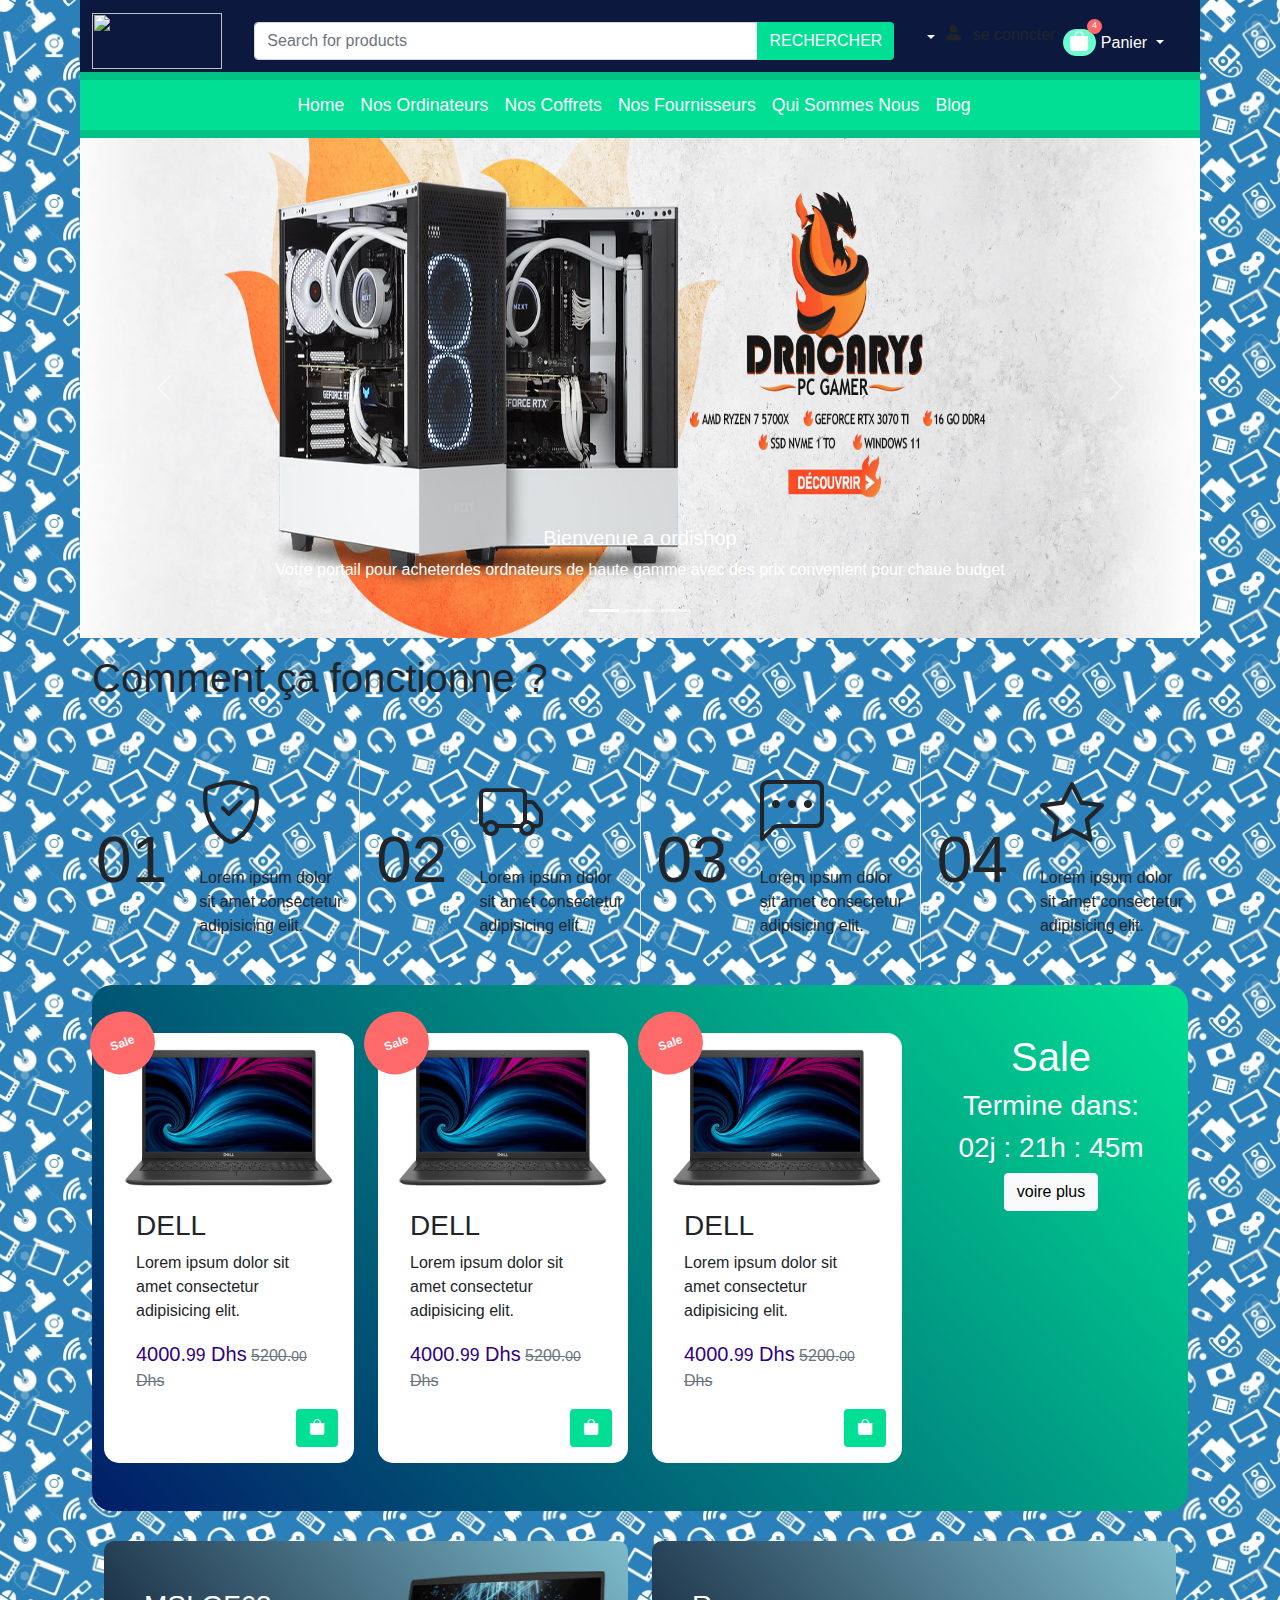
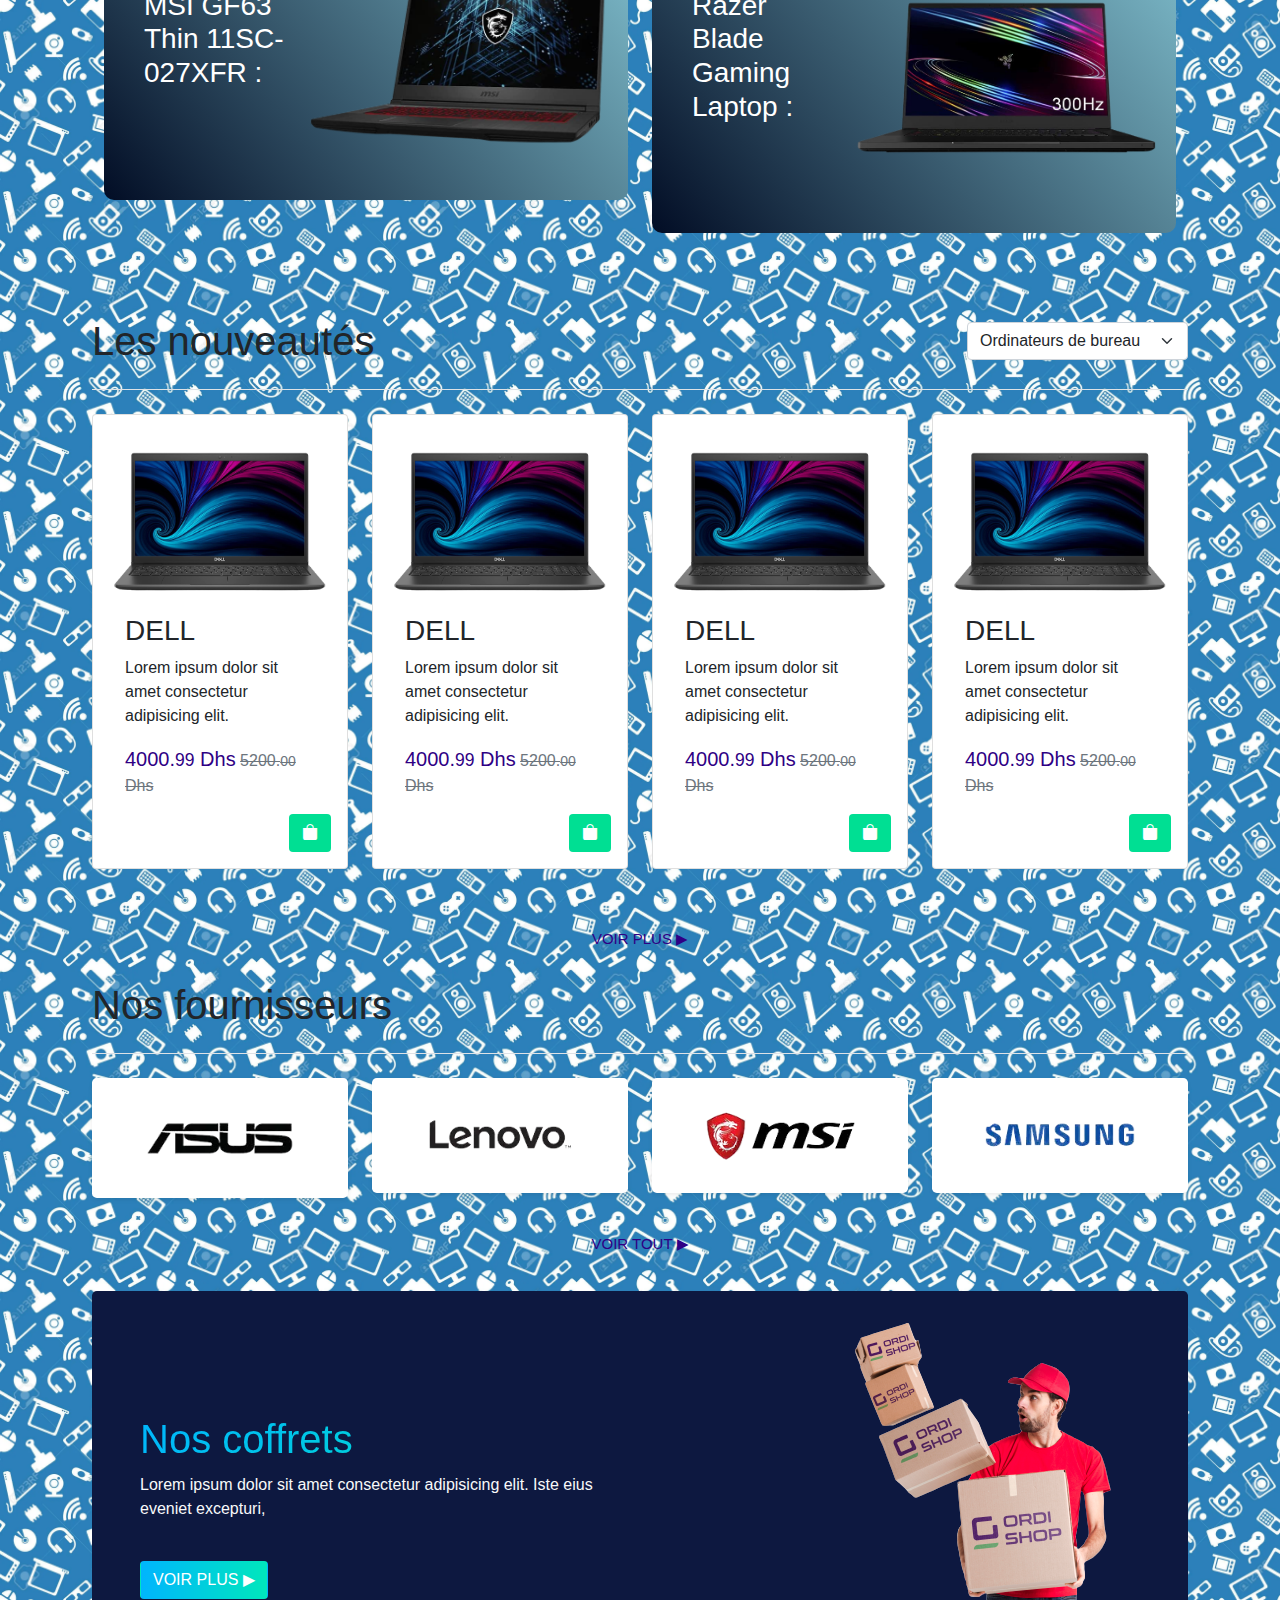
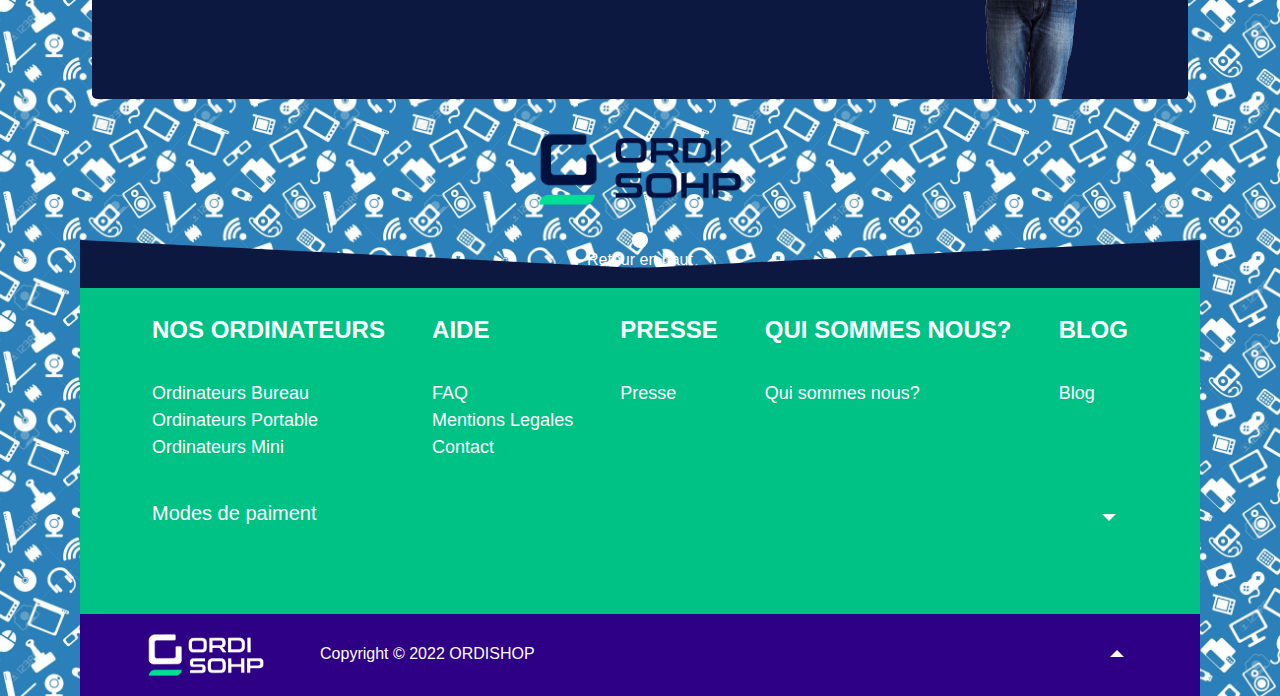
==== index.html @ 3edd8cbe "a" ====
<!DOCTYPE html>
<html>
<head>
    <meta charset="UTF-8">
    <meta http-equiv="X-UA-Compatible" content="IE=edge">
    <meta name="viewport" content="width=device-width, initial-scale=1.0">
    <!-- Favicon -->
    <link rel="shortcut icon" href="/img/favicon.ico" type="image/x-icon">
    <!-- Styles CSS -->
    <link rel="stylesheet" href="/css/main.css">
    <link rel="stylesheet" href="/css/home.css">
    <link rel="stylesheet" href="/css/bootstrap.min.css">
    <link href="https://cdnjs.cloudflare.com/ajax/libs/mdb-ui-kit/3.10.2/mdb.min.css" rel="stylesheet"/>
    <!-- JS scripts -->
    <script src="/js/show_hide_passwd.js" type="text/javascript"></script>
    <!-- JS Imports -->
    <script src="/js/bootstrap.bundle.min.js"></script>
    <!-- jquery script -->
    <script src="/js/jquery-3.6.0.min.js"></script>
    <script src=""></script>
    <!-- CDN -->
    <script src="https://kit.fontawesome.com/23ca7ab081.js" crossorigin="anonymous"></script>
   <!--CDN ICONS-->
    <link rel="stylesheet" href="https://cdn.jsdelivr.net/npm/bootstrap-icons@1.8.1/font/bootstrap-icons.css">
    <title>OrdiShop | Home</title>
</head>

<!-- TODO: change fontawsome CDN into css file -->
<body class="d-flex flex-column min-vh-100">
        <!-- Header of the page (nav, search, login, language, cart) -->
       
      
    <header>
     
        <div class="navbar navbar-expand-lg navbar-light">
          <div class="container">
  
            <a class="navbar-brand d-none d-sm-block flex-shrink-0" href="#">
              <img src="img/logo ordishop.png" class="img-fluid" width="130">
            </a>
  
            <a class="navbar-brand d-sm-none flex-shrink-0 me-2" href="#">
              <img src="img/logo ordishop2.png" class="img-fluid" width="50" ></a>
      
            <button class="navbar-toggler btn-close-white" type="button" data-bs-toggle="collapse" data-bs-target="#navbarSupportedContent" aria-controls="navbarSupportedContent" aria-expanded="false" aria-label="Toggle navigation">
              <span class="navbar-toggler-icon"></span>
            </button>
  
  
            <div class="collapse navbar-collapse" id="navbarSupportedContent">
           
  
              
              <div class="input-group d-none d-lg-flex">
                <input class="form-control" type="text" placeholder="Search for products">
                <button class="btn">RECHERCHER</button>
               </div>
           
              <div class="input-group d-lg-none w-100 my-3">
                <input class="form-control rounded-start" type="text" placeholder="Search for products">
                <button class="btn text-light ">RECHERCHER</button>
              </div>
  
  
              <ul class="navbar-nav me-auto mb-2 mb-lg-0">
  
                <li class="nav-item dropdown">
  
                    <a class="nav-link dropdown-toggle text text-white" href="#" id="navbarDropdown" role="button" data-bs-toggle="dropdown" aria-expanded="false">
                        <img src="img/langue.png" width="35" alt="">
                    </a>
  
                     <ul class="dropdown-menu " aria-labelledby="dropdownMenuButton1">
                         <li><a class="dropdown-item" href="#"><img src="img/la-france.png" width="20" alt=""> Français</a></li>
                         <li><a class="dropdown-item" href="#"><img src="img/maroc.png" width="20" alt=""> العربية</a></li>
                    </ul>
                </li>
                <div class="navbar-tool-icon-box"><i class="navbar-tool-icon ci-user"></i></div>
  
            <li class="nav-item dropdown">
  
            
  
                   <i class="bi bi-person-fill"></i> se conncter 
             
           </a>
  
  
          
         <li class="nav-item dropdown">
  
          <a class="nav-link text-white dropdown-toggle" href="" id="dropdownMenuLink" data-bs-toggle="dropdown" aria-expanded="false">
            <span class="n-label">4</span>
            <span class="icon"> <i class="bi bi-bag-fill"></i></span> Panier 
          </a>
          
        
          <ul class="dropdown-menu Panier-menu" aria-labelledby="dropdownMenuLink">
          
            <li><a class="dropdown-item" href="#">Another action</a></li>
            <li><a class="dropdown-item" href="#">Something else here</a></li>
            <li><a class="dropdown-item" href="#">Another action</a></li>
         
            
          </ul>
  
          
               </li>
              </ul>
  
              </div>
           </div>
        </div>
      
    </header>
  

        <nav class="navbar navbar-expand-lg " >

      <div class="collapse navbar-collapse p-1" id="navbarSupportedContent" >

      <ul class="navbar-nav container  justify-content-center">
      <li class="nav-item"><a class="nav-link text-white " href="../html/index.html">Home</a></li>
      <li class="nav-item"><a class="nav-link text-white" href="../html/nos-ord.html">Nos Ordinateurs</a></li>
      <li class="nav-item"><a class="nav-link text-white" href="../html/nos-cof.html">Nos Coffrets</a></li>
      <li class="nav-item"><a class="nav-link text-white" href="../html/nos-fournis.html">Nos Fournisseurs</a></li>
      <li class="nav-item"><a class="nav-link text-white" href="../html/qsn.html">Qui Sommes Nous</a></li>
      <li class="nav-item"><a class="nav-link text-white" href="../html/blog.html">Blog</a></li>
      </ul>
      
     </div>
      
        </nav>

        <div id="top"></div>
        <!-- Definition and connexion section -->
        <section id="carouselExampleCaptions" class="carousel slide" data-bs-ride="carousel">
            <div class="carousel-indicators">
              <button type="button" data-bs-target="#carouselExampleCaptions" data-bs-slide-to="0" class="active" aria-current="true" aria-label="Slide 1"></button>
              <button type="button" data-bs-target="#carouselExampleCaptions" data-bs-slide-to="1" aria-label="Slide 2"></button>
              <button type="button" data-bs-target="#carouselExampleCaptions" data-bs-slide-to="2" aria-label="Slide 3"></button>
            </div>
            <div class="carousel-inner">
              <div class="carousel-item active">
                <img src="/img/pub.jpg" height="500px" class="d-block w-100" alt="Impossible d'afficher l'image">
                <div class="carousel-caption d-none d-md-block">
                  <h5>Bienvenue a ordishop</h5>
                  <p>Votre portail pour acheterdes ordnateurs de haute gamme avec des prix convenient pour chaue budget</p>
                </div>
              </div>
              <div class="carousel-item">
                <img src="/img/pub.jpg" height="500px" class="d-block w-100" alt="...">
                <div class="carousel-caption d-none d-md-block">
                  <h5>Second slide label</h5>
                  <p>Some representative placeholder content for the second slide.</p>
                </div>
              </div>
              <div class="carousel-item">
                <img src="/img/pub.jpg" height="500px" class="d-block w-100" alt="...">
                <div class="carousel-caption d-none d-md-block">
                  <h5>Third slide label</h5>
                  <p>Some representative placeholder content for the third slide.</p>
                </div>
              </div>
            </div>
            <button class="carousel-control-prev" type="button" data-bs-target="#carouselExampleCaptions" data-bs-slide="prev">
              <span class="carousel-control-prev-icon" aria-hidden="true"></span>
              <span class="visually-hidden">Previous</span>
            </button>
            <button class="carousel-control-next" type="button" data-bs-target="#carouselExampleCaptions" data-bs-slide="next">
              <span class="carousel-control-next-icon" aria-hidden="true"></span>
              <span class="visually-hidden">Next</span>
            </button>
          </section>



    <!-- Comment ça fonctionne? #mab -->

  <section class="container">
    <article class="row fonctionne">

        <div class="d-flex  pb-4 mb-4">
          <h1 class=" mb-0 pt-3 me-2">Comment ça fonctionne ?</h1>
        </div>
        
        <div class=" col d-flex align-items-center mx-auto py-3 px-3 border-end">
          <div class="display-3 fw-normal me-4 ">01</div>
          <div class="ps-2">
            <i class="bi bi-shield-check "></i>
            <p class="mb-3 pt-1">Lorem ipsum dolor sit amet consectetur adipisicing elit.</p>
          </div>
         </div>
  
         <div class=" col d-flex align-items-center mx-auto py-3 px-3 border-end">
          <div class="display-3 fw-normal me-4 ">02</div>
          <div class="ps-2">
            <i class="bi bi-truck "></i>
            <p class="mb-3 pt-1">Lorem ipsum dolor sit amet consectetur adipisicing elit.</p>
          </div>
         </div>
  
         <div class=" col d-flex align-items-center mx-auto py-3 px-3 border-end">
          <div class="display-3 fw-normal  me-4 ">03</div>
          <div class="ps-2">
            <i class="bi bi-chat-left-dots "></i>
            <p class="mb-3 pt-1">Lorem ipsum dolor sit amet consectetur adipisicing elit.</p>
          </div>
         </div>
  
         <div class=" col d-flex align-items-center mx-auto py-3 px-3 ">
          <div class="display-3 fw-normal me-4 ">04</div>
          <div class="ps-2">
            <i class="bi bi-star "></i>
            <p class="mb-3 pt-1">Lorem ipsum dolor sit amet consectetur adipisicing elit.</p>
          </div>
         </div>
       </article>

       <!--*** sale *** -->
       <article class="row sale owl-carousel">
        
        <div class=" col-md-3 order-md-2"> 
          <div class="text-white text-center mb-5 mt-5  cl">
             <h1>Sale</h1>
             <h3>Termine dans: </h3>
             <h3>02j : 21h : 45m</h3>
             <a href="#" class="btn btn-light lg">voire plus</a>
          </div>
       </div>
         
       <div class="col-md-3">

        <div class="card mb-5 mt-5 p-3">
          <span class="badge ">Sale</span>
          <img src="../img/dell-removebg-preview.png" class="card-img-top" alt="">
          <div class="card-body">
           <h3 class="card-titel">DELL</h3>
           <p class="card-text">Lorem ipsum dolor sit amet consectetur adipisicing elit. </p>
           <div class="product-prixe"><span class="text-accent fs-5 ">4000.<small>99</small> Dhs</span>
            <del class="fs-sm text-muted">5200.<small>00</small> Dhs</del>
           </div>
          </div>
           <div class="d-grid gap-2 d-md-flex justify-content-md-end">
            <button class="btn "><i class="bi bi-bag-fill"></i></button>
           </div>
        </div>

        </div>
      </div>
  
        <div class="col-md-3">
          <div class="card mb-5 mt-5 p-3">
          <span class="badge ">Sale</span>
            <img src="../img/dell-removebg-preview.png" class="card-img-top" alt="">
            <div class="card-body">
             <h3 class="card-titel">DELL</h3>
             <p class="card-text">Lorem ipsum dolor sit amet consectetur adipisicing elit. </p>
                 <div class="product-prixe"><span class="text-accent fs-5 ">4000.<small>99</small> Dhs</span>
            <del class="fs-sm text-muted">5200.<small>00</small> Dhs</del>
           </div>
            </div>       
             <div class="d-grid gap-2 d-md-flex justify-content-md-end">
              <button class="btn "><i class="bi bi-bag-fill"></i></button>
             </div>
            </div>
          </div>
        </div>
  
        <div class="col-md-3">
          <div class="card mb-5 mt-5 p-3">
          <span class="badge ">Sale</span>
            <img src="../img/dell-removebg-preview.png" class="card-img-top" alt="">
            <div class="card-body">
             <h3 class="card-titel">DELL</h3>
             <p class="card-text">Lorem ipsum dolor sit amet consectetur adipisicing elit. </p>
             <div class="product-prixe"><span class="text-accent fs-5 ">4000.<small>99</small> Dhs</span>
              <del class="fs-sm text-muted">5200.<small>00</small> Dhs</del>
             </div>
            </div>
             <div class="d-grid gap-2 d-md-flex justify-content-md-end">
             <button class="btn "><i class="bi bi-bag-fill"></i></button>
            </div>
            </div>
        </div>
        </div>
  
       </article>

    <!-- SHOP NEW -->
    <article class="container pb-4 mb-md-3">
       <div class="row">  
         <div class="col-md-6 mb-4 ">
           <div class="bgshop">
           <div class="d-sm-flex justify-content-between align-items-center  overflow-hidden rounded-3">
             <div class="py-4 my-2 my-md-0 py-md-5 px-4 ms-md-3 text-center text-sm-start ">
               <h3 class="mb-4">MSI GF63 Thin 11SC-027XFR :</h3>
               <a class="btn btn-outline-white" href="#">Shop Now</a>
             </div>
          <img src="/img/computers/pc.mci.png"  width="300" class="d-block ms-auto justify-content-between align-items-center "alt="">
        </div>
      </div>
         </div>

         <div class="col-md-6 mb-4 ">
           <div class="bgshop">
          <div class="d-sm-flex justify-content-between align-items-center  overflow-hidden rounded-3">
         <div class="py-4 my-2 my-md-0 py-md-5 px-4 ms-md-3 text-center text-sm-start ">
           <h3 class="mb-4">Razer Blade Gaming Laptop :</h3>
           <a class="btn btn-outline-white" href="#">Shop Now</a>
         </div>
         <img src="/img/computers/pc2.png" width="300" class="d-block ms-auto" alt="">
      
           </div>
        </div>
       </div>
       

     
          

      </article>

      <article class="nouveautes">
        <!-- liste de Les nouveautés -->
        <div class="d-flex flex-wrap justify-content-between align-items-center pt-1 border-bottom pb-4 mb-4">
          <h1 class=" mb-0 pt-3 me-2"> Les nouveautés</h1>
          <div class="pt-3">
            <select class="form-select me-2">
              <option>Ordinateurs de bureau </option>
              <option>Ordinateurs protabeles </option>
              <option>Mini pc</option>
            </select>
          </div>
        </div>
        <!-- grid product -->
      <div class="row">
        <div class="col-md-3">
          <div class="card mb-5 p-3">
          <span class="badge ">Sale</span>
            <img src="../img/dell-removebg-preview.png" class="card-img-top" alt="">
            <div class="card-body">
             <h3 class="card-titel">DELL</h3>
             <p class="card-text">Lorem ipsum dolor sit amet consectetur adipisicing elit. </p>
             <div class="product-prixe"><span class="text-accent fs-5 ">4000.<small>99</small> Dhs</span>
              <del class="fs-sm text-muted">5200.<small>00</small> Dhs</del>
             </div>
            </div>
             <div class="d-grid gap-2 d-md-flex justify-content-md-end">
             <button class="btn "><i class="bi bi-bag-fill"></i></button>
            </div>
            </div>
        </div>

        <div class="col-md-3">
          <div class="card mb-5 p-3">
          <span class="badge ">Sale</span>
            <img src="../img/dell-removebg-preview.png" class="card-img-top" alt="">
            <div class="card-body">
             <h3 class="card-titel">DELL</h3>
             <p class="card-text">Lorem ipsum dolor sit amet consectetur adipisicing elit. </p>
             <div class="product-prixe"><span class="text-accent fs-5 ">4000.<small>99</small> Dhs</span>
              <del class="fs-sm text-muted">5200.<small>00</small> Dhs</del>
             </div>
            </div>
             <div class="d-grid gap-2 d-md-flex justify-content-md-end">
             <button class="btn "><i class="bi bi-bag-fill"></i></button>
            </div>
            </div>
        </div>

        <div class="col-md-3">
          <div class="card mb-5 p-3">
          <span class="badge ">Sale</span>
            <img src="../img/dell-removebg-preview.png" class="card-img-top" alt="">
            <div class="card-body">
             <h3 class="card-titel">DELL</h3>
             <p class="card-text">Lorem ipsum dolor sit amet consectetur adipisicing elit. </p>
             <div class="product-prixe"><span class="text-accent fs-5 ">4000.<small>99</small> Dhs</span>
              <del class="fs-sm text-muted">5200.<small>00</small> Dhs</del>
             </div>
            </div>
             <div class="d-grid gap-2 d-md-flex justify-content-md-end">
             <button class="btn "><i class="bi bi-bag-fill"></i></button>
            </div>
            </div>
        </div>

        <div class="col-md-3">
          <div class="card mb-5 p-3">
          <span class="badge ">Sale</span>
            <img src="../img/dell-removebg-preview.png" class="card-img-top " alt="">
            <div class="card-body">
             <h3 class="card-titel">DELL</h3>
             <p class="card-text">Lorem ipsum dolor sit amet consectetur adipisicing elit. </p>
             <div class="product-prixe"><span class="text-accent fs-5 ">4000.<small>99</small> Dhs</span>
              <del class="fs-sm text-muted">5200.<small>00</small> Dhs</del>
             </div>
            </div>
             <div class="d-grid gap-2 d-md-flex justify-content-md-end">
             <button class="btn "><i class="bi bi-bag-fill"></i></button>
            </div>
            </div>
        </div>
        <div class="text-center vp">
          <a class="btn btn-outline-accent" href="/html/nos-ord.html">VOIR PLUS  ▶</a></div>
        </div>  
      </article>
      
      <!-- Nos fourmisseurs -->
      <article class="fourni">

        <div class="d-flex pt-1 border-bottom pb-4 mb-4">
          <h1 class=" mb-0 pt-3 me-2">  Nos fournisseurs</h1>
        </div>
        <div class=" row">

          <div class="col-md-3 col-sm-4 col-6">
            <div class="d-block bg-white shadow-sm rounded-3 py-3 py-sm-4 mb-grid-gutter" href="#">
              <img class="d-block mx-auto" src="/img/logo/asus.webp" style="width: 150px;" alt=""></div>
          </div>

          <div class="col-md-3 col-sm-4 col-6">
            <div class="d-block bg-white shadow-sm rounded-3 py-3 py-sm-4 mb-grid-gutter">
              <img class="d-block mx-auto" src="/img/logo/lenovo.webp" style="width: 150px;" alt=""></div>
          </div>
          
          <div class="col-md-3 col-sm-4 col-6">
            <div class="d-block bg-white shadow-sm rounded-3 py-3 py-sm-4 mb-grid-gutter">
              <img class="d-block mx-auto" src="/img/logo/msi.webp" style="width: 150px;" alt=""></div>
          </div>

          <div class="col-md-3 col-sm-4 col-6">
            <div class="d-block bg-white shadow-sm rounded-3 py-3 py-sm-4 mb-grid-gutter">
              <img class="d-block mx-auto" src="/img/logo/samsung.webp" style="width: 150px;" alt=""></div>
          </div>
          
        </div>
        <div class="text-center mt-4 vp">
          <a class="btn btn-outline-accent" href="/html/nos-fournis.html">VOIR TOUT ▶</a>
        </div>
        </div>  
      </article>

      <!-- Nos coffrets -->
      <article class="coffrets">
          <div class="rounded-3  mt-4 text-center text-xl-start coff-bg" >
            <div class="d-xl-flex justify-content-between align-items-center px-sm-5 mx-auto" style="max-width: 1226px;">
              <div class="py-5 me-xl-4 mx-auto mx-xl-0" style="max-width: 490px;">
                <img src="/img/os-logo.png" class="mb-4" width="40%" alt="">
                <h1 class="text-light">Nos coffrets</h1>
                 <span class="border-gradient"></span>
                <p class="text-light pb-4 bg-text">Lorem ipsum dolor sit amet consectetur adipisicing elit. Iste eius eveniet excepturi, </p>
                
                <div>
                  <a class="btn" href="/html/nos-cof.html">VOIR PLUS ▶</a>
                </div>
              </div>
            
              <div><img src="/img/forni.png"  alt="Image"></div>
              
            </div>
          </div>
       
      </article>

  </section>  
    <div class="text-center mt-4 vp">
        <img src="./img/LOGO ORDISHOP.png" width="20%" alt="logo">
      </div>
        
        <!-- Footer (quick links, language, login) -->
        <footer>
            <div id="footerTopSection" class="py-3">
                <svg id="Layer_1" data-name="Layer 1" xmlns="http://www.w3.org/2000/svg" viewBox="0 0 1920 178"><defs><style>.cls-1{fill:#0d1840;}</style></defs><path class="cls-1" d="M1920,515H0V337l932,46.6q28,1.39,56,0L1920,337Z" transform="translate(0 -337)"/></svg>
                <a href="#top" class="fa-solid fa-circle-up p-2"> </a>
                <span>Retour en haut</span>
            </div>
            <div id="footerMiddleSection" class="px-4 pb-4">
                <ul class="d-flex flex-lg-row flex-md-column flex-sm-column flex-column justify-content-between px-5" >
                    <li class="my-4">NOS ORDINATEURS
                        <ul>
                            <li class="footerListElements spaceTop">Ordinateurs Bureau</li>
                            <li class="footerListElements">Ordinateurs Portable</li>
                            <li class="footerListElements">Ordinateurs Mini</li>
                        </ul>
                    </li>
                    <li class="my-4">AIDE
                        <ul>
                            <li class="footerListElements spaceTop">FAQ</li>
                            <li class="footerListElements">Mentions Legales</li>
                            <li class="footerListElements">Contact</li>
                        </ul>
                    </li>
                    <li class="my-4">PRESSE
                        <ul>
                            <li class="footerListElements spaceTop">Presse</li>
                        </ul>
                    </li>
                    <li class="my-4">QUI SOMMES NOUS?
                        <ul>
                            <li class="footerListElements spaceTop">Qui sommes nous?</li>
                        </ul>
                    </li>
                    <li class="my-4">BLOG
                        <ul>
                            <li class="footerListElements spaceTop">Blog</li>
                        </ul>
                    </li>
                </ul>
                <div class="pe-5 d-flex justify-content-between">
                    <span>
                        <h5 class="mx-5">Modes de paiment</h5>
                        <i class="ms-5 fa-brands fa-cc-visa"></i>
                        <i class="fa-brands fa-cc-mastercard"></i>
                        <i class="fa-brands fa-cc-paypal"></i>
                        <i class="cashIcon fa-solid fa-money-bill-1"></i>    
                    </span>
                    <span class="dropdown">
                        <i class="mx-1 fa-icon1 fa-regular fa-circle-user dropdown-toggle" data-bs-toggle="dropdown">&nbsp;</i>
                    <ul class="dropdown-menu dropdown-menu-end">
                        <li><a class="dropdown-item" data-bs-toggle="modal" data-bs-target="#signupModal">Creer un nouveau compte</a></li>
                        <li><a class="dropdown-item" data-bs-toggle="modal" data-bs-target="#LoginModal">Se conncter a votre compte</a></li>
                    </ul>
                    </span>
                </div>
            </div>
            <div id="footerBottomSection" class="p-3">
                <span class="d-flex justify-content-between align-items-center px-5">
                    <span>
                        <img src="../img/os-logo.webp" height="50rem" class="me-5">
                        Copyright &copy; 2022 ORDISHOP    
                    </span>
                    <!-- Change language -->
                    <span class="dropdown dropup">
                        <i class="mx-1 fa-icon fa-solid fa-language dropdown-toggle" data-bs-toggle="dropdown">&nbsp;</i>
                        <ul class="dropdown-menu">
                        <li><a class="dropdown-item d-flex justify-content-between" href="#">Francais <i class="flag flag-france"></i></a></li>
                        <li><a class="dropdown-item d-flex justify-content-between" href="#">العربية <i class="flag flag-morocco"></i></a></li>
                        </ul>
                    </span>
                </span>
            </div>
        </footer>
</body>
</html>
---- css/main.css ----
@import url(./vars.css);

*{
    font-family: -apple-system, BlinkMacSystemFont, 'Segoe UI', Roboto, Oxygen, Ubuntu, Cantarell, 'Open Sans', 'Helvetica Neue', sans-serif;
    margin: 0;
    padding: 0;
    user-select: none;
}

html{
    scroll-behavior: smooth;
}
nav{
    background-color: hsl(var(--pry-clr));
    display: flex;
}
nav li a{
    text-decoration: none;
    font-weight: 500;
    font-size: 1.1rem;
}
nav li{
    list-style-type: none;
}
nav li:hover{
    background-color: rgba(255, 255, 255, 0.274);
}
header:first-child{
    background-color: hsl(var(--sdry-clr));
}

#logo{
    height: 10rem;
}

.navbar-brand img{
    height: 3.5rem;
}
#search button{
    background-color: hsl(var(--pry-clr));
}
.fa-icon, .fa-icon1{
    border-radius: .25rem;
    padding: .5rem;
    font-size: 1.5rem;
    color: white;
    transform: scale(1);
}

.fa-icon:hover{
    background-color: rgba(255, 255, 255, 0.116);
    color: hsl(var(--pry-clr));
}
.fa-icon1:hover{
    background-color: rgba(255, 255, 255, 0.342);
}

.fa-icon:active, .fa-icon1:active{
    transform: scale(0.9);
}
footer{
    color: white;
}
#footerTopSection{
    display: flex;
    justify-content: center;
    align-items: center;
    flex-direction: column;
    height: fit-content;
    color: white;
    position: relative;
}
#footerTopSection a{
    align-self: center;
    color: hsl(var(--pry-clr));
    font-size: 2rem;
    text-decoration: none;
    background-color: #fff;
    border-radius: 50%;
}
#footerTopSection a:hover{
    color: hsl(var(--sdry-clr));
}
#footerTopSection svg{
    position: absolute;
    margin-top: 5rem;
    z-index: -1;
}

#footerBottomSection:last-child{
    background-color: hsl(var(--act-clr));
    color: white;
}

#footerMiddleSection{
    background-color: hsl(var(--pry-clr));
    height: fit-content;
}
#footerMiddleSection ul{
    list-style: none;
    font-weight: bolder;
    font-size: 1.5rem;
}
.footerListElements{

    font-weight: normal;
    margin-left: -2rem;
    font-size: large;
    font-weight: 500;
}
.fa-brands{
    font-size: 2rem;
}
.cashIcon{
    position: relative;
    top: .16rem;
    font-size: 2.4rem;
}
.flag{
    transform: scale(1.5);
}
.spaceTop{
    margin-top: 2rem;
}

@media screen and (min-width:720px) {
    main{
        z-index: -2;
        background-color: #ffffff36;
        box-shadow: 0 0 1rem #00000036;
        backdrop-filter: blur(5px);
    }
    body{
        padding: 0 5rem;
        background-image: url(../img/body-bg.webp);
        background-size: 20rem;
        background-repeat: repeat;
    }
}
.name{
    font-family: 'conthrax', sans-serif;
}
---- css/home.css ----
*{
    padding: 0;
    margin: 0;
}

header{
    background-color: #00113F;
    font-weight: 500;
    margin-bottom:-10px ;
  
} 

header .btn {
    background-color: #00DF93;
    color: #fff;
    width: auto;
    border: none;
}

  .btn:hover{
      color: #fff;
  }
 

header .input-group {
    width: 40em;
    margin: auto;

}

header .nav-item .ins{
    display: flex;
    align-items: center;
    
}
header .nav-item .bi{
    font-size: 20px; 
    margin-right: 5px;
}
header .nav-item .ins:hover{
    color: #0ef0a5;
}


header .nav-item .icon{
    background-color: #6bfdcd;
    padding: 5px 2px 5px 6px;
    border-radius: 20px;


}

header .nav-item .Panier-menu {
    display: none;
}
header .nav-item:hover .Panier-menu {
    display:block;
    right: 10px;

}


nav .collapse{
    background-color: #00DF93;
    margin-top: 0;
}

header .nav-item .n-label{
    position: absolute;
    top: 3%;
    right: 60%;
    padding: 0px 5px 1px 5px;
    border-radius: 15px;
    background-color: #fe696a;
    color: #fff;
    text-align: center;
    font-size: 9px;
}

/* ====== PUB ======= */
section .pub{
    background-image:linear-gradient(50deg ,#011d68 , #00DF93) ;
    width: 100%;
    height: 30rem;
}
section .pub img{
    max-width: 50%;
    height: auto;
    vertical-align: middle;
    position: absolute;
    top: 10%;

}

/*Comment ça fonctionne? #ICON */

 .fonctionne .bi{
    font-size: 4rem;
}

section .sale{ 
    background-image:linear-gradient(50deg ,#011d68 , #00DF93) ;
    border-radius: 20px;
    margin:  15px 0 30px 0;
}

section .sale .cl{
    font-weight: 500;
    
}
section .sale .card{
    border: none;
    border-radius: 15px; 
}

section .sale .card .badge{
    background-color: #fe696a;
    padding: 25px 20px 25px 20px;
    border-radius: 50px;  
    top: -5%;
    position: absolute;
    margin-left: -30px;
    transform: rotate(-20deg);
}
section .card .btn{
    background-color: #00DF93;
    color: #fff;

}
section  .card .text-accent{
    color: #2f0084;

}
section .card:hover{
  box-shadow: 0 15px 15px #1b1a1a55;
  transform: translateY(-6px);
  transition: 0.3s;
}

section .nouveautes .vp .btn{
    color: #2f0084;
    width: 10rem;
    padding: 10px;
   font-size: 15px;
}
section .nouveautes .vp .btn:hover{
    background-color:#2f0084 ;
    color: #fff;  
}


/* SHOP NEW */
section .bgshop{
    background-image:linear-gradient(50deg ,#020D25 , #7DBBCA) ;
    color: #fff;
    border-radius: 10px;
  
}
section .bgshop .btn{
    transform:translateY(20rem);
    transition: 0.3s;
}
section .bgshop .btn:hover{
    background-color: #fff;
    color: #00113F;
}
section .bgshop:hover .btn{
    transform:translateY(0);
}
section .ms-auto{
  margin-bottom: 20px;
   margin-right: 20px;
}

/*Nos fourmisseurs */
section .fourni .vp .btn{
    color: #2f0084;
    width: 10rem;
    padding: 10px;
   font-size: 15px;
}
section .fourni .vp .btn:hover{
    background-color:#2f0084 ;
    color: #fff;  
}
/* Nos coffrets */
section .coffrets .coff-bg{
    background-color:  #0D1840;
}
section .coffrets .coff-bg h1{
    background:linear-gradient(140deg ,#00B5FE , #00E7BC) ;
    -webkit-background-clip:text;
    -webkit-text-fill-color: transparent;

}
section .coffrets .coff-bg .btn{
    background:linear-gradient(90deg ,#00B5FE , #00E7BC) ;
    color: #fff;
}
section .coffrets .coff-bg .bg-text{
    margin-top:10px ;
 
    
}
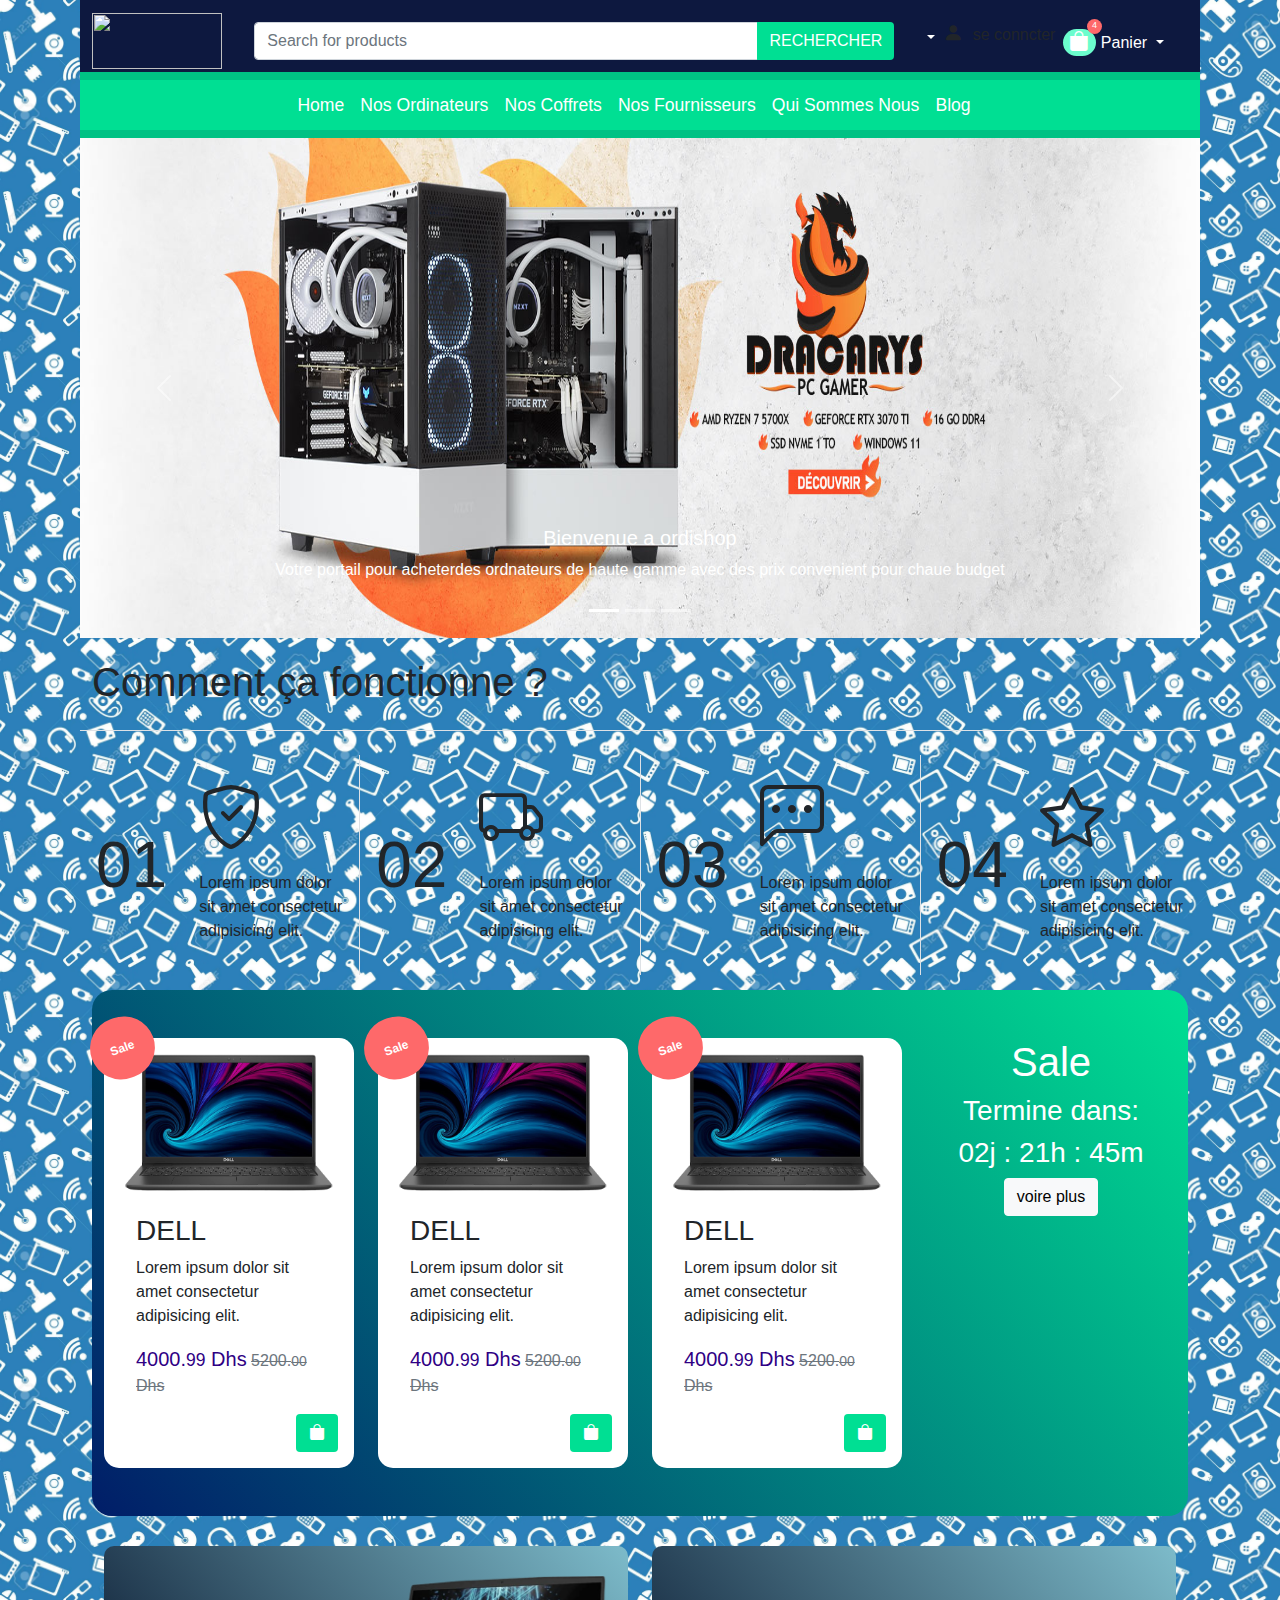
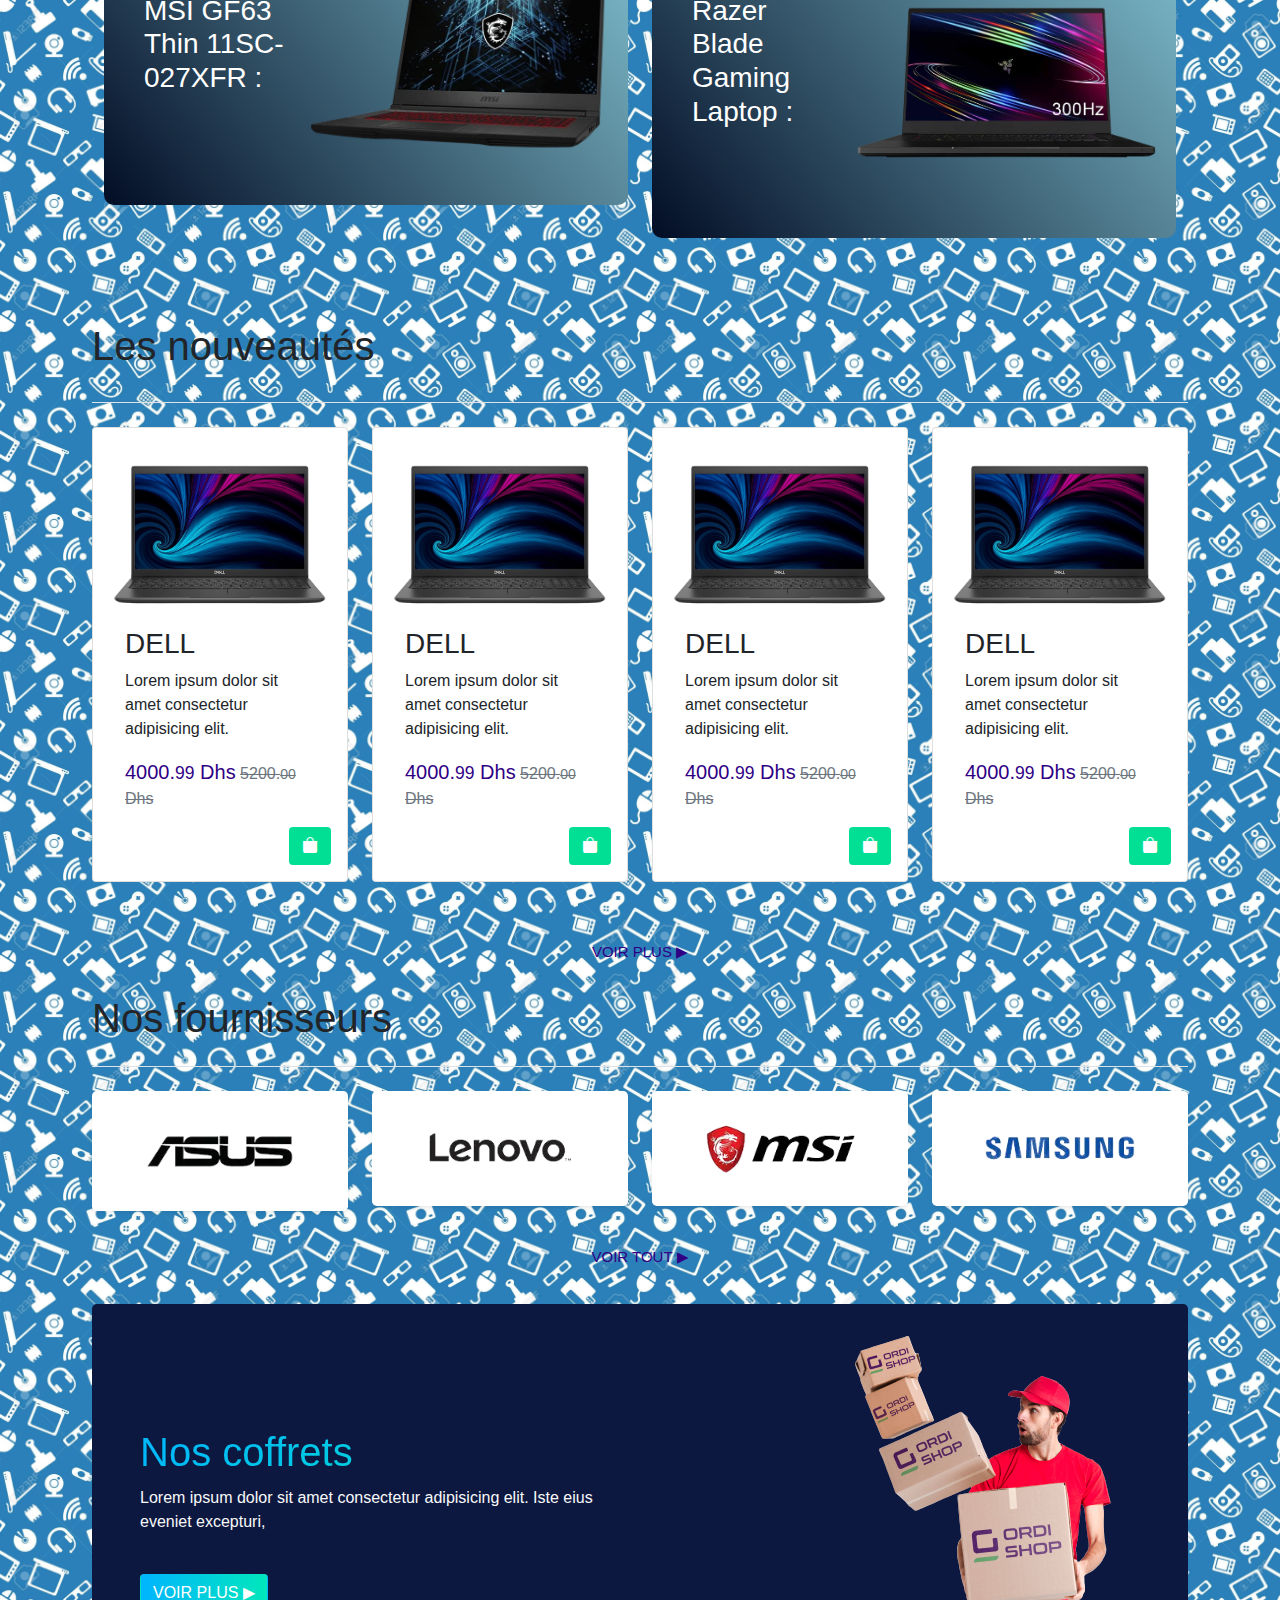
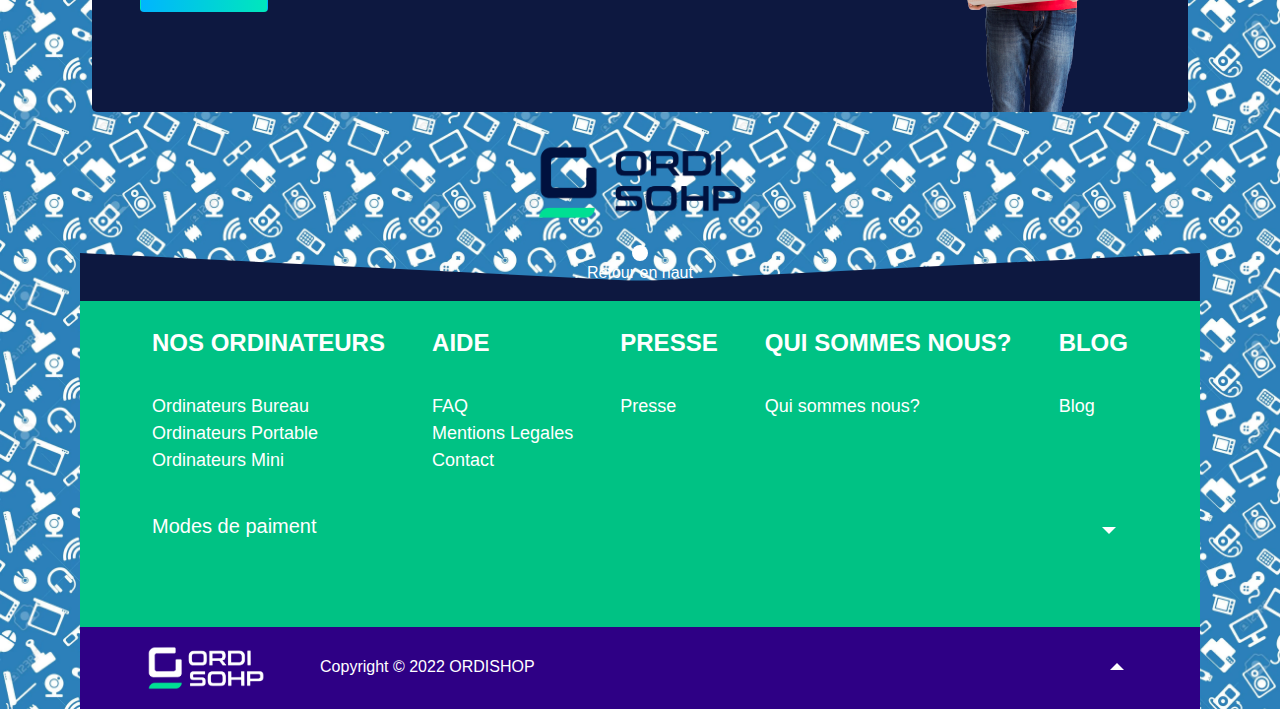
==== commit 4e376e3a: "Galerie de produits zoom img" ====
--- a/index.html
+++ b/index.html
@@ -36,7 +36,7 @@
           <div class="container">
   
             <a class="navbar-brand d-none d-sm-block flex-shrink-0" href="#">
-              <img src="img/logo ordishop.png" class="img-fluid" width="130">
+              <img src="img/os-logo.png" class="img-fluid" width="130">
             </a>
   
             <a class="navbar-brand d-sm-none flex-shrink-0 me-2" href="#">
@@ -49,8 +49,7 @@
   
             <div class="collapse navbar-collapse" id="navbarSupportedContent">
            
-  
-              
+                
               <div class="input-group d-none d-lg-flex">
                 <input class="form-control" type="text" placeholder="Search for products">
                 <button class="btn">RECHERCHER</button>
@@ -78,11 +77,7 @@
                 <div class="navbar-tool-icon-box"><i class="navbar-tool-icon ci-user"></i></div>
   
             <li class="nav-item dropdown">
-  
-            
-  
-                   <i class="bi bi-person-fill"></i> se conncter 
-             
+                   <i class="bi bi-person-fill"></i> se conncter       
            </a>
   
   
@@ -180,7 +175,7 @@
   <section class="container">
     <article class="row fonctionne">
 
-        <div class="d-flex  pb-4 mb-4">
+        <div class="d-flex pt-1 border-bottom pb-4 mb-4  pb-4 mb-4">
           <h1 class=" mb-0 pt-3 me-2">Comment ça fonctionne ?</h1>
         </div>
         
@@ -323,16 +318,9 @@
 
       <article class="nouveautes">
         <!-- liste de Les nouveautés -->
-        <div class="d-flex flex-wrap justify-content-between align-items-center pt-1 border-bottom pb-4 mb-4">
-          <h1 class=" mb-0 pt-3 me-2"> Les nouveautés</h1>
-          <div class="pt-3">
-            <select class="form-select me-2">
-              <option>Ordinateurs de bureau </option>
-              <option>Ordinateurs protabeles </option>
-              <option>Mini pc</option>
-            </select>
-          </div>
-        </div>
+        <div class="d-flex justify-content-between  pt-1 border-bottom pb-4 mb-4">
+          <h1 class=" pt-3 me-2"> Les nouveautés</h1>
+          </div>
         <!-- grid product -->
       <div class="row">
         <div class="col-md-3">
--- a/css/home.css
+++ b/css/home.css
@@ -134,7 +134,7 @@
 section .card:hover{
   box-shadow: 0 15px 15px #1b1a1a55;
   transform: translateY(-6px);
-  transition: 0.3s;
+  transition: 0.6s;
 }
 
 section .nouveautes .vp .btn{
